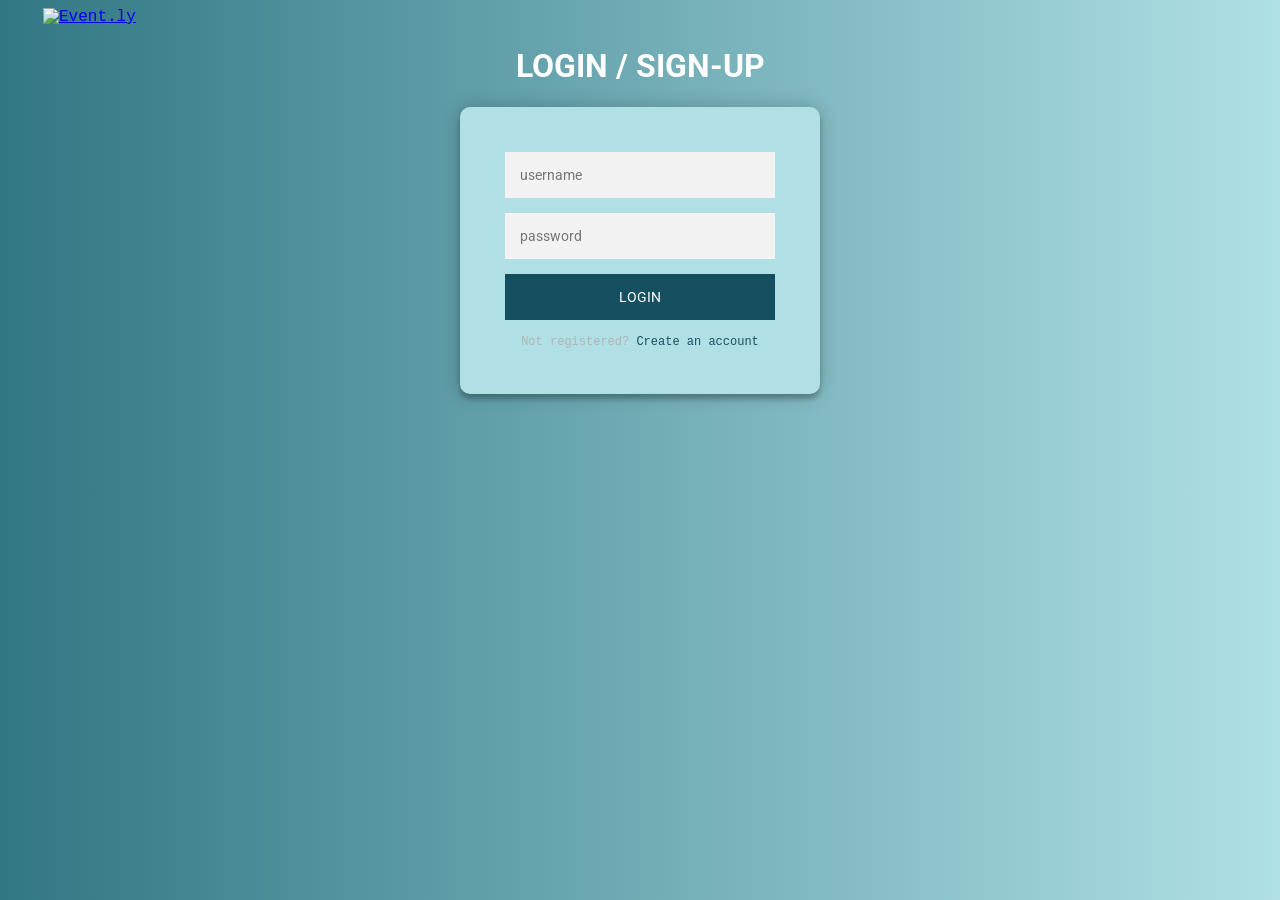
==== login.html @ 5156c868 "EVENT_MANAGEMENT_WEBSITE" ====
<!DOCTYPE html>
<html lang="en" >
<head>
  <meta charset="UTF-8">
  <title>Login - Event.ly</title>
  <link rel="stylesheet" href="./login.css">
  <link rel="stylesheet" href="./style.css">
  <script src="proj.js"></script>
</head>
<body>
<!-- menu bar -->
<div class="menu">
  <div id="mySidenav" class="sidenav">
    <a href="javascript:void(0)" class="closebtn" onclick="closeNav()">&times;</a>
    <a href="file:///C:/Users/felix/Desktop/SEMESTER%206/mini%20project/index.html">Home</a>
    <a href="#">Events</a>
    <a href="#">About us</a>
    <a href="#">Contact</a>
    <a href="">Login</a>
    </div>
    
  <div class="icon" onclick="openNav()">
    <span></span>
    <span></span>
    <span></span>
    <span></span>
  </div>	
  <div class="logo">
    <a href="file:///C:/Users/felix/Desktop/SEMESTER%206/mini%20project/index.html"><img src="C:\Users\felix\Desktop\SEMESTER 6\mini project\image\new_logo.png" alt="Event.ly"></a>
  </div>	
</div>
<!-- partial:index.partial.html -->
<div class="login-page">
    <div class="login-title">
        <h1>LOGIN / SIGN-UP</h1>
    </div>
  <div class="form">
    <form class="register-form">
      <input type="text" placeholder="name"/>
      <input type="password" placeholder="password"/>
      <input type="text" placeholder="email address"/>
      <button>create</button>
      <p class="message">Already registered? <a href="#">Sign In</a></p>
    </form>
    <form class="login-form">
      <input type="text" placeholder="username"/>
      <input type="password" placeholder="password"/>
      <button>login</button>
      <p class="message">Not registered? <a href="#">Create an account</a></p>
    </form>
  </div>
</div>


</div>
<!-- partial -->
  <script src='https://cdnjs.cloudflare.com/ajax/libs/jquery/2.1.3/jquery.min.js'></script><script  src="./script.js"></script>

</body>
</html>
---- login.css ----
@import url(https://fonts.googleapis.com/css?family=Roboto:300);


.login-title {
  font-family: "Roboto", sans-serif;
  text-align: center;
  color:rgb(255, 255, 255);
  /* padding-bottom: 10px; */
}
.login-page {
  width: 360px;
  margin: auto;
  border-radius: 10px;
  top: 10px;
}
.form {
  position: relative;
  z-index: 1;
  background: powderblue;
  max-width: 360px;
  margin: 0 auto 100px;
  padding: 45px;
  text-align: center;
  box-shadow: 0 0 20px 0 rgba(0, 0, 0, 0.2), 0 5px 5px 0 rgba(0, 0, 0, 0.24);
  border-radius: 10px;
}
.form input {
  font-family: "Roboto", sans-serif;
  outline: 0;
  background: #f2f2f2;
  width: 100%;
  border: 0;
  margin: 0 0 15px;
  padding: 15px;
  box-sizing: border-box;
  font-size: 14px;
}
.form button {
  font-family: "Roboto", sans-serif;
  text-transform: uppercase;
  outline: 0;
  background: #164f60;
  width: 100%;
  border: 0;
  padding: 15px;
  color: #FFFFFF;
  font-size: 14px;
  -webkit-transition: all 0.3 ease;
  transition: all 0.3 ease;
  cursor: pointer;
}
.form button:hover,.form button:active,.form button:focus {
  background: #164f60;
}
.form .message {
  margin: 15px 0 0;
  color: #b3b3b3;
  font-size: 12px;
}
.form .message a {
  color: #164f60;
  text-decoration: none;
}
.form .register-form {
  display: none;
}
.container {
  position: relative;
  z-index: 1;
  max-width: 300px;
  margin: 0 auto;
}
.container:before, .container:after {
  content: "";
  display: block;
  clear: both;
}
.container .info {
  margin: 50px auto;
  text-align: center;
}
.container .info h1 {
  margin: 0 0 15px;
  padding: 0;
  font-size: 36px;
  font-weight: 300;
  color: #1a1a1a;
}
.container .info span {
  color: #4d4d4d;
  font-size: 12px;
}
.container .info span a {
  color: #000000;
  text-decoration: none;
}
.container .info span .fa {
  color: #EF3B3A;
}
body {
  background: #317783; /* fallback for old browsers */
  background: -webkit-linear-gradient(right, powderblue, #317783);
  background: -moz-linear-gradient(right, powderblue, #317783);
  background: -o-linear-gradient(right, powderblue, #317783);
  background: linear-gradient(to left, powderblue, #317783);
  font-family: "Roboto", sans-serif;
  -webkit-font-smoothing: antialiased;
  -moz-osx-font-smoothing: grayscale;      
}
---- style.css ----
@import url(https://fonts.googleapis.com/css?family=Roboto:300);

body{
  background: -webkit-linear-gradient(right, powderblue, #317783);
  background: -moz-linear-gradient(right, powderblue, #317783);
  background: -o-linear-gradient(right, powderblue, #317783);
  background: linear-gradient(to left, powderblue, #317783);
  font-family: "Lucida Console", "Courier New", monospace;
}

/* logo */
.logo img{
    height:10%;
    width:10%;
    position: relative;
    left: -15px;
}


/*menu bar*/
.sidenav {
    height: 100%; /* 100% Full-height */
    width: 0; /* 0 width - change this with JavaScript */
    position: fixed; /* Stay in place */
    z-index: 1; /* Stay on top */
    top: 0; /* Stay at the top */
    right: 0;
    background-color: #111; /* Black*/
    overflow-x: hidden; /* Disable horizontal scroll */
    padding-top: 60px; /* Place content 60px from the top */
    transition: 0.5s; /* 0.5 second transition effect to slide in the sidenav */
  }
  
  .sidenav a {
    padding: 8px 8px 8px 32px;
    text-decoration: none;
    font-size: 50px;
    font-family: "Roboto", sans-serif;
    color: #818181;
    display: block;
    transition: 0.3s;
  }
  
  .sidenav a:hover {
    color: #f1f1f1;
  }
  
  .sidenav .closebtn {
    position: absolute;
    top: 0;
    right: 25px;
    font-size: 36px;
    margin-left: 50px;
  }
  
  #main {
    transition: margin-left .5s;
    padding: 20px;
  }
  
  @media screen and (max-height: 450px) {
    .sidenav {padding-top: 15px;}
    .sidenav a {font-size: 18px;}
  }



  /* menu icon */
  .icon {
    width: 50px;
    height: 30px;
    position:relative;
    top: 45px;
    left:1400px;
    float: left
  }
  
  .icon span {
    display: block;
    position: absolute;
    height: 10px;
    width: 100%;
    background: #164f60;
    border-radius: 9px;
    opacity: 1;
    left: 0;
    transform: rotate(0deg);
    transition: .25s ease-in-out;
  }
  
  .icon span:nth-child(1) {
    top: -5px;
  }
  
  .icon span:nth-child(2), .icon span:nth-child(3) {
    top: calc(50% - 5px);
  }
  
  .icon span:nth-child(4) {
    top: calc(100% - 5px);
  }
  
  .icon.open span:nth-child(1) {
    top: calc(50% - -5px) !important;
    transform: rotate(135deg);
  }
  
  .icon.open span:nth-child(2) {
    opacity: 0 !important;
  }
  
  .icon.open span:nth-child(3) {
    top: calc(50% - -5px) !important;
    transform: rotate(-135deg);
  }
  
  .icon.open span:nth-child(4) {
    top: calc(50% - -5px) !important;
  }

  /* image slider */
  .container{
    padding: 15px;

  }
  .slider-wrapper {
    position: relative;
    max-width: 48rem;
    top:0px;
  }
  .slider{
    display: flex;
    aspect-ratio: 30/ 9;
    width:100%;
    background-size: contain;
    overflow-x: auto;
    scroll-snap-type: x mandatory;
    scroll-behavior: smooth;
    box-shadow: 0 1.5rem 3 rem -0.75rem hsla(0, 0% ,0%, 0.25);
    border-radius: 0.54rem;
    width:1480px;
    -ms-overflow-style: none; /* Hide scrollbar IE and Edge */
	  scrollbar-width: none; /* Hide scrollbar Firefox */
    /* box-shadow: 0 0 20px 0 rgba(0, 0, 0, 0.2), 0 5px 5px 0 rgba(0, 0, 0, 0.24); */

  }

  .slider::-webkit-scrollbar{
    display: none;;
  }
  
  .slider img{
    flex: 1 0 100%;
    scroll-snap-align: start;
    object-fit: cover;
  }

  .slider-nav {
    display: flex;
    column-gap: 1rem;
    position: absolute;
    bottom: 1.25rem;
    left: 98%;
    transform: translateX(-50%);
    z-index: 1;
  }
  .slider-nav a {
    width: 1rem;
    height: 1rem;
    border-radius: 50%;
    background-color: #ffffff;
    opacity: 0.75;
    transition: opacity ease 250ms;
    
  }
  
  .slider-nav a:hover {
    opacity: 1;

  }

  .sec-nav{
    display: flex;
    justify-content: center;
    justify-content: space-around;
    padding: 6px;
    /* background-color: rgb(0, 0, 0); */
    color: rgb(255, 255, 255);
    border-radius: 10px;  
    padding: 1rem;
    position: relative;
    background: linear-gradient(to right, rgb(79, 108, 181), rgb(15, 45, 120));
    box-shadow: 0 0 20px 0 rgba(0, 0, 0, 0.2), 0 5px 5px 0 rgba(0, 0, 0, 0.24);

  }

  .sec-nav .s-left{
    display: flex;
  }

  .sec-nav p:hover{
    color:rgb(19, 11, 92);
    cursor: pointer;
    font-weight:600;
  }

  .s-left p{
    margin-inline-start: 50px;
    font-size: 1.5rem;
  }

  /* upcoming events */
  .upc-eve h1{
    font-family: "Lucida Console",  monospace;
    text-align: center;
    padding: 22px;
    
  }

  .upc-eve .card{
    float: left;
    display: flex;
    justify-content: center;
    justify-content: space-around;


  }
  .card img{
    padding-left: 20px;
    height: 150px;
    aspect-ratio: 16/9;
    margin-block: 18px;
    border-radius: 5px;
    transition: 0.5s all ease-in-out;
    float:left;
  
  }

  .card:hover img{
    transform: scale(1.23);
  }
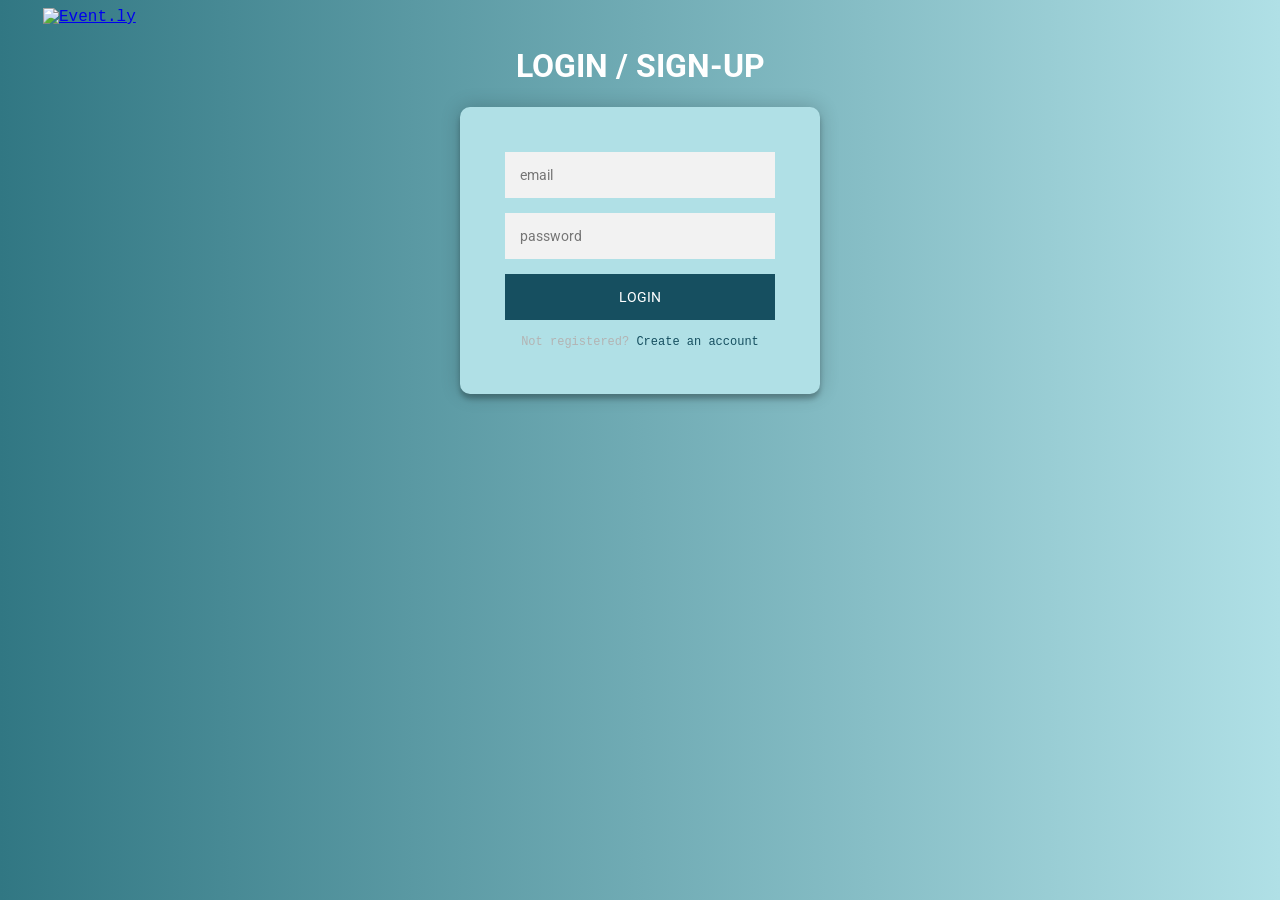
==== commit 492bf357: "Update login.html" ====
--- a/login.html
+++ b/login.html
@@ -36,16 +36,16 @@
     </div>
   <div class="form">
     <form class="register-form">
-      <input type="text" placeholder="name"/>
-      <input type="password" placeholder="password"/>
-      <input type="text" placeholder="email address"/>
-      <button>create</button>
+      <input type="text" id="username" placeholder="name"/>
+      <input type="password" id="password" placeholder="password"/>
+      <input type="text" id="email" placeholder="email address"/>
+      <button id="signUp" >create</button>
       <p class="message">Already registered? <a href="#">Sign In</a></p>
     </form>
     <form class="login-form">
-      <input type="text" placeholder="username"/>
-      <input type="password" placeholder="password"/>
-      <button>login</button>
+      <input type="text" id='log-email' placeholder="email"/>
+      <input type="password" id="log-password" placeholder="password"/>
+      <button id="logIn">login</button>
       <p class="message">Not registered? <a href="#">Create an account</a></p>
     </form>
   </div>
@@ -54,7 +54,118 @@
 
 </div>
 <!-- partial -->
-  <script src='https://cdnjs.cloudflare.com/ajax/libs/jquery/2.1.3/jquery.min.js'></script><script  src="./script.js"></script>
+<script src='https://cdnjs.cloudflare.com/ajax/libs/jquery/2.1.3/jquery.min.js'></script><script  src="./script.js"></script>
+<script type="module">
+  // Import the functions you need from the SDKs you need
+  import { initializeApp } from "https://www.gstatic.com/firebasejs/9.22.0/firebase-app.js";
+  import { getDatabase,set, ref,update } from "https://www.gstatic.com/firebasejs/9.22.0/firebase-database.js";
+  import { getAuth, createUserWithEmailAndPassword,signInWithEmailAndPassword,onAuthStateChanged,signOut } from "https://www.gstatic.com/firebasejs/9.22.0/firebase-auth.js";
+
+  // TODO: Add SDKs for Firebase products that you want to use
+  // https://firebase.google.com/docs/web/setup#available-libraries
+
+  // Your web app's Firebase configuration
+  const firebaseConfig = {
+    apiKey: "AIzaSyDQjUQ1pRLhJ4ckfRdFiIG-LhZbmcevKrc",
+    authDomain: "evently-97899.firebaseapp.com",
+    databaseURL: "https://evently-97899-default-rtdb.asia-southeast1.firebasedatabase.app",
+    projectId: "evently-97899",
+    storageBucket: "evently-97899.appspot.com",
+    messagingSenderId: "886562551560",
+    appId: "1:886562551560:web:7e6af1de699b4bec4d9ebd"
+  };
+
+  // Initialize Firebase
+  const app = initializeApp(firebaseConfig);
+  const database = getDatabase(app);
+  const auth = getAuth();
+
+  // signup firebase
+
+  signUp.addEventListener('click',(e) => {
+
+    var email =  document.getElementById('email').value;
+    var password =  document.getElementById('password').value;
+    var username =  document.getElementById('username').value;
+
+
+    createUserWithEmailAndPassword(auth, email, password)
+    .then((userCredential) => {
+      // Signed in 
+      const user = userCredential.user;
+      set(ref(database, 'users/'+ user.uid), {
+        username: username,
+        email: email
+      })
+      alert('user created!');
+      // ...
+    })
+    .catch((error) => {
+      const errorCode = error.code;
+      const errorMessage = error.message;
+
+      alert(errorMessage);
+
+    });
+  })
+
+  // login firebase
+
+  logIn.addEventListener('click', (e) => {
+
+    var lemail =  document.getElementById('log-email').value;
+    var lpassword =  document.getElementById('log-password').value;
+
+    signInWithEmailAndPassword(auth, lemail, lpassword)
+    .then((userCredential) => {
+      // Signed in 
+      const user = userCredential.user;
+
+      const dt = new Date();
+      update(ref(database, 'users/'+ user.uid), {
+        last_login: dt,
+      })
+      
+      alert('user loged in!');
+      // ...
+
+    })
+    .catch((error) => {
+      const errorCode = error.code;
+      const errorMessage = error.message;
+      alert(errorMessage);
+    });
+
+  });
+
+  const user = auth.currentUser;
+  onAuthStateChanged(auth, (user) => {
+  if (user) {
+    // User is signed in, see docs for a list of available properties
+    // https://firebase.google.com/docs/reference/js/auth.user
+    const uid = user.uid;
+    // ...
+  } else {
+    // User is signed out
+    // ...
+  }
+});
+
+// logout firebase
+
+logout.addEventListener('click',(e) => {
+  signOut(auth).then(() => {
+    // Sign-out successful.
+    alert('logout successful')
+  }).catch((error) => {
+    // An error happened
+    const errorCode = error.code;
+    const errorMessage = error.message;
+    alert(errorMessage);
+});
+
+});
+</script>
 
 </body>
 </html>
